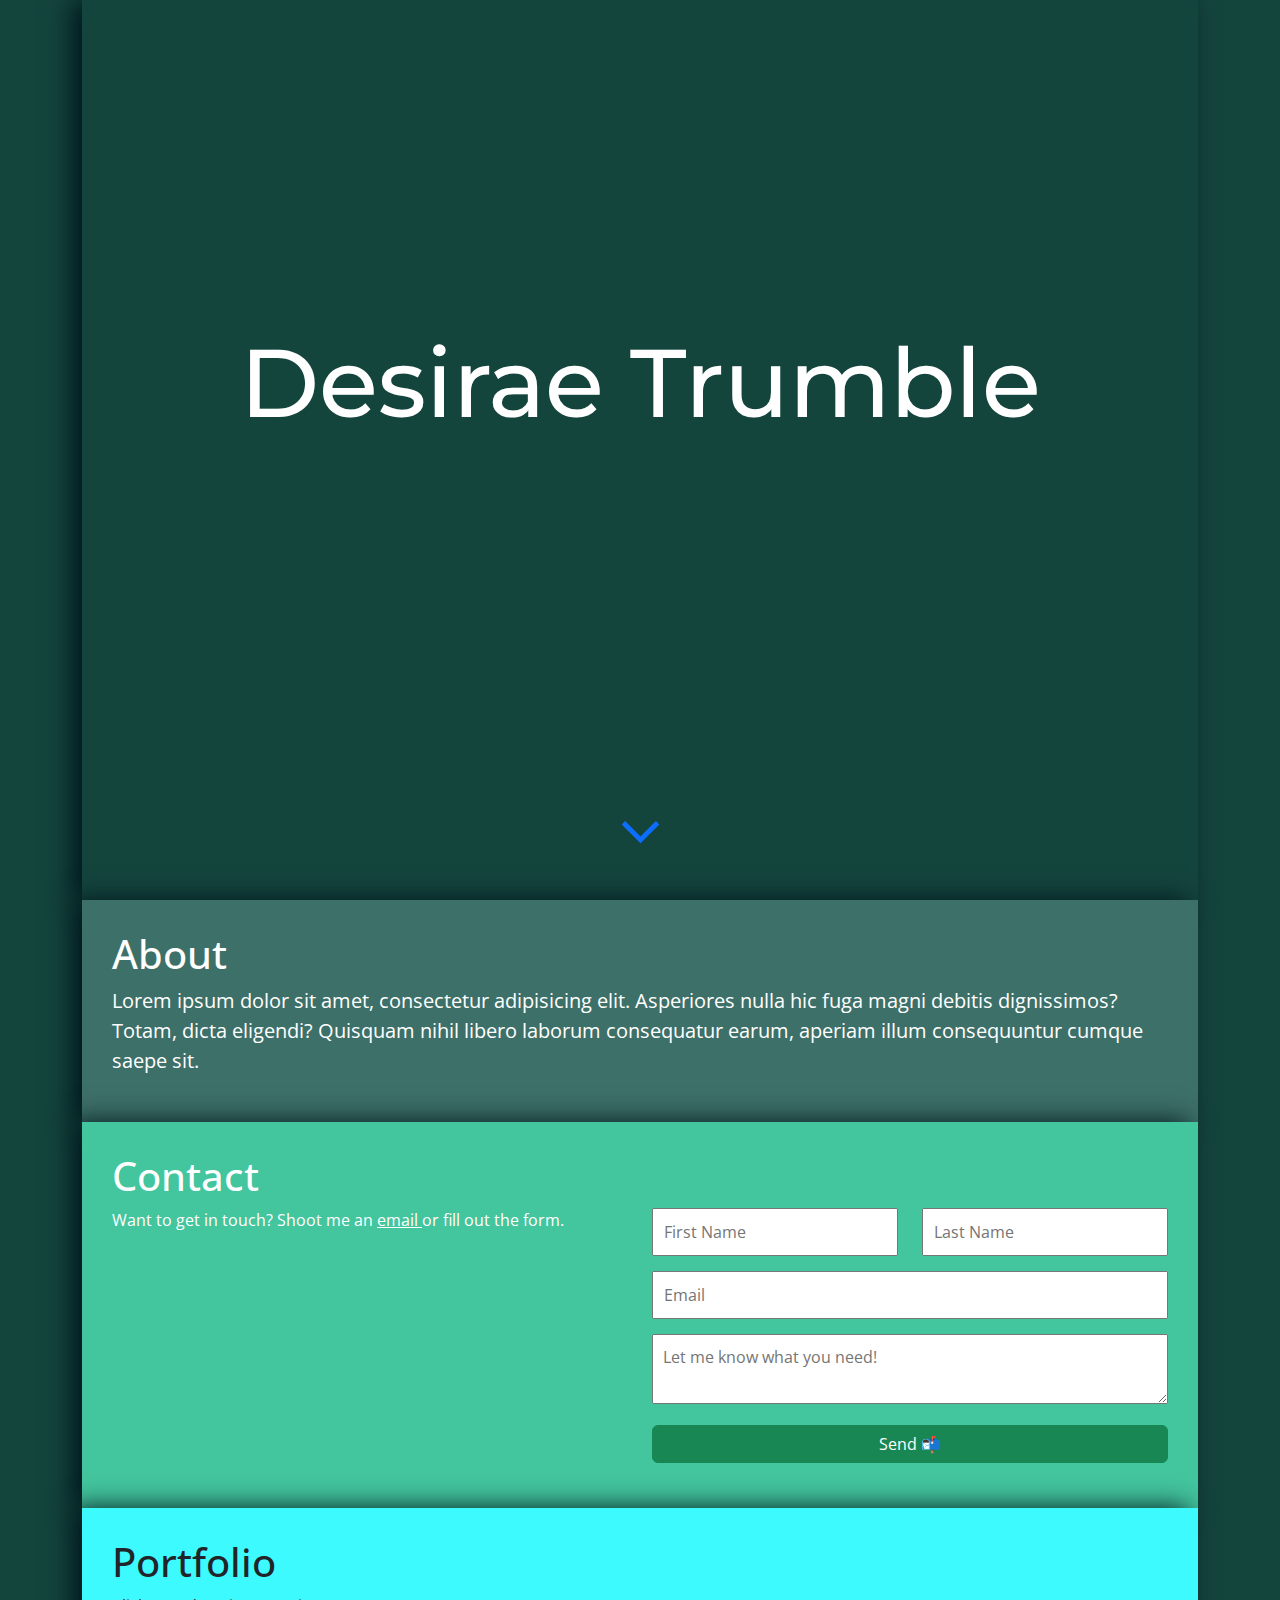
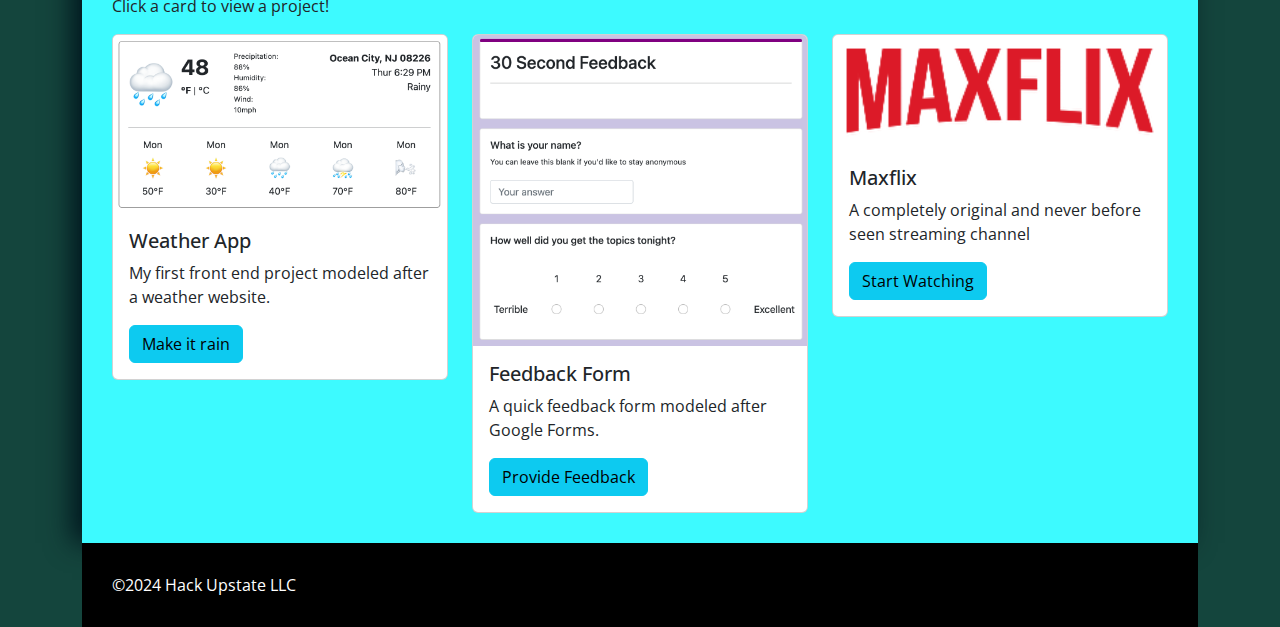
==== d2/index.html @ 1705d89f "Add files via upload" ====
<!DOCTYPE html>
<html lang="en">
    <head>
        <meta charset="UTF-8" />
        <meta name="viewport" content="width=device-width, initial-scale=1.0" />
        <title>Desirae Trumble</title>
        <link
            href="https://cdn.jsdelivr.net/npm/bootstrap@5.3.3/dist/css/bootstrap.min.css"
            rel="stylesheet"
            integrity="sha384-QWTKZyjpPEjISv5WaRU9OFeRpok6YctnYmDr5pNlyT2bRjXh0JMhjY6hW+ALEwIH"
            crossorigin="anonymous"
        />
        <link rel="preconnect" href="https://fonts.googleapis.com" />
        <link rel="preconnect" href="https://fonts.gstatic.com" crossorigin />
        <link
            href="https://fonts.googleapis.com/css2?family=Montserrat:ital,wght@0,100..900;1,100..900&family=Open+Sans:ital,wght@0,300..800;1,300..800&display=swap"
            rel="stylesheet"
        />
        <link
            rel="stylesheet"
            href="https://fonts.googleapis.com/css2?family=Material+Symbols+Outlined:opsz,wght,FILL,GRAD@24,400,0,0"
        />
        <link href="style.css" rel="stylesheet" />
    </head>
    <body>
        <div class="container">
            <section
                id="intro"
                class="d-flex flex-column justify-content-center align-items-center"
            >
                <h1>Desirae Trumble</h1>
                <h3>Hoping I Figure It Out</h3>
                <code>Just Doing My Best</code>
                <a href="#about">
                    <span class="material-symbols-outlined" id="arrowDown">
                        keyboard_arrow_down
                    </span></a
                >
                <!-- end of intro section -->
            </section>
            <section id="about">
                <h1>About</h1>
                <p>
                    Lorem ipsum dolor sit amet, consectetur adipisicing elit.
                    Asperiores nulla hic fuga magni debitis dignissimos? Totam,
                    dicta eligendi? Quisquam nihil libero laborum consequatur
                    earum, aperiam illum consequuntur cumque saepe sit.
                </p>
                <!-- end of about section -->
            </section>
            <section id="contact">
                <h1>Contact</h1>
                <div class="row">
                    <div class="col-md-6 col-xs-12">
                        Want to get in touch? Shoot me an
                        <a href="mailto:desirae.trumble@icloud.com">email </a>
                        or fill out the form.
                    </div>
                    <!-- end of contact text  -->
                    <form class="col-md-6 col-xs-12">
                        <div class="row">
                            <div class="col-6">
                                <input type="text" placeholder="First Name" />

                                <!-- end of first name col -->
                            </div>
                            <div class="col-6">
                                <input type="text" placeholder="Last Name" />

                                <!-- end of last name col -->
                            </div>
                        </div>
                        <div class="row">
                            <div class="col">
                                <input type="text" placeholder="Email" />
                            </div>
                            <!-- end of email row -->
                        </div>
                        <div class="row">
                            <div class="col">
                                <textarea
                                    placeholder="Let me know what you need!"
                                ></textarea>
                            </div>
                            <!-- end of comment row -->
                        </div>
                        <div>
                            <button type="submit" class="btn btn-success">
                                Send 📬
                            </button>
                        </div>
                        <!-- end of contact form -->
                    </form>
                </div>
            </section>
            <section id="portfolio">
                <h1>Portfolio</h1>
                <p>Click a card to view a project!</p>
                <div class="row">
                    <div class="col-sm-4 col=xs-6">
                        <div class="card">
                            <img
                                src="img/weather-app.png"
                                class="card-img-top"
                                alt="An imaged of an app showing the current weather and a five day forecast"
                            />
                            <div class="card-body">
                                <h5 class="card-title">Weather App</h5>
                                <p class="card-text">
                                    My first front end project modeled after a
                                    weather website.
                                </p>
                                <a href="weather.html" class="btn btn-info"
                                    >Make it rain</a
                                >
                            </div>
                        </div>
                        <!-- end of first project -->
                    </div>
                    <div class="col-sm-4 col=xs-6">
                        <div class="card">
                            <img
                                src="img/30-second-feedback.png"
                                class="card-img-top"
                                alt="An image showing a short feedback form"
                            />
                            <div class="card-body">
                                <h5 class="card-title">Feedback Form</h5>
                                <p class="card-text">
                                    A quick feedback form modeled after Google
                                    Forms.
                                </p>
                                <a href="#" class="btn btn-info"
                                    >Provide Feedback</a
                                >
                            </div>
                        </div>
                        <!-- end of second project -->
                    </div>
                    <div class="col-sm-4 col=xs-6">
                        <div class="card">
                            <img
                                src="img/maxflix.png"
                                class="card-img-top"
                                alt="An image with the Maxflix logo in red text"
                            />
                            <div class="card-body">
                                <h5 class="card-title">Maxflix</h5>
                                <p class="card-text">
                                    A completely original and never before seen
                                    streaming channel
                                </p>
                                <a href="#" class="btn btn-info"
                                    >Start Watching</a
                                >
                            </div>
                        </div>
                        <!-- end of project three -->
                    </div>
                </div>
            </section>
            <footer>©2024 Hack Upstate LLC</footer>
            <!-- end of main site container -->
        </div>
    </body>
</html>
---- d2/style.css ----
body {
    background-color: #14453d;
    font-family: "Open Sans", sans-serif;
}

#intro {
    color: white;
    height: 100vh;
}

@keyframes fadein {
    from {
        opacity: 0;
    }
    to {
        opacity: 1;
    }
}

#intro h1 {
    font-family: "Montserrat", sans-serif;
    font-size: 96px;
    text-align: center;
    animation: fadein ease-in 1s;
}

#intro h3 {
    animation-delay: 1s;
    animation-name: fadein;
    animation-duration: 2s;
    animation-fill-mode: forwards;
    opacity: 0;
}

#intro code {
    font-size: 30px;
    margin-top: 20px;
    animation-delay: 2s;
    animation-name: fadein;
    animation-duration: 2s;
    animation-fill-mode: forwards;
    opacity: 0;
}

@media only screen and (max-width: 600px) {
    #intro h1 {
        font-size: 48px;
    }
    #intro code {
        font-size: 16px;
    }
    .card {
        margin-bottom: 15px;
    }
}

#intro h3 {
    margin-top: 20px;
}

#arrowDown {
    font-size: 75px;
    position: absolute;
    bottom: 30px;
    left: calc(50% - 37.5px);
}

#about {
    color: white;
    background-color: #3d7068;
    padding: 30px;
    p {
        font-size: 20px;
    }
}

#contact {
    background-color: #43c59e;
    color: white;
    padding: 30px;
    a {
        color: white;
    }
    input,
    textarea {
        padding: 10px;
        width: 100%;
    }
    .row {
        margin-bottom: 15px;
    }
    .btn {
        width: 100%;
    }
}

#portfolio {
    padding: 30px;
    background: #3dfaff;
}

footer {
    padding: 30px;
    background: black;
    color: white;
}

section {
    box-shadow: -10px 0px 25px #01161e;
}

.bg-dark {
    background-color: #3d7068 !important;
}

#project {
    background-color: #43c59e;
    color: white;
    padding: 30px;
}

.badge {
    background-color: black;
    margin-right: 5px;
}

.img-fluid {
    border-radius: 10px;
}
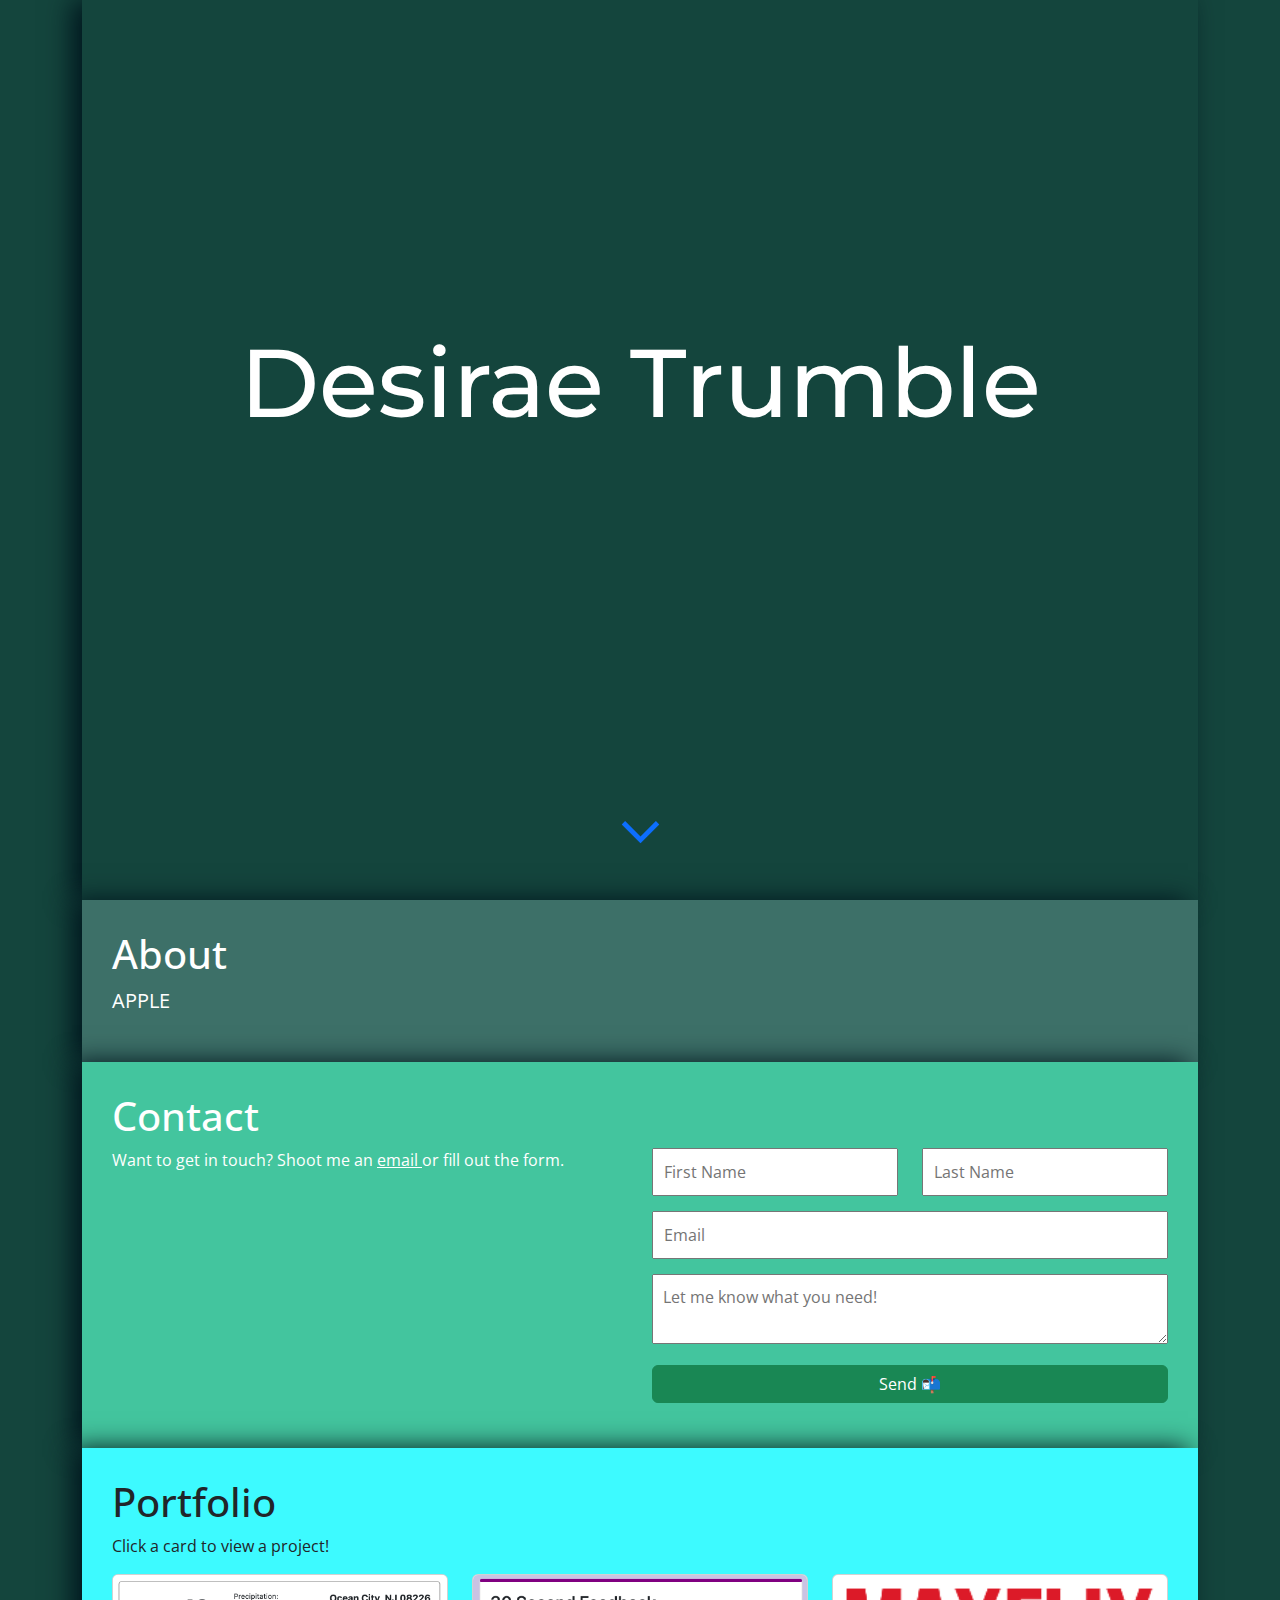
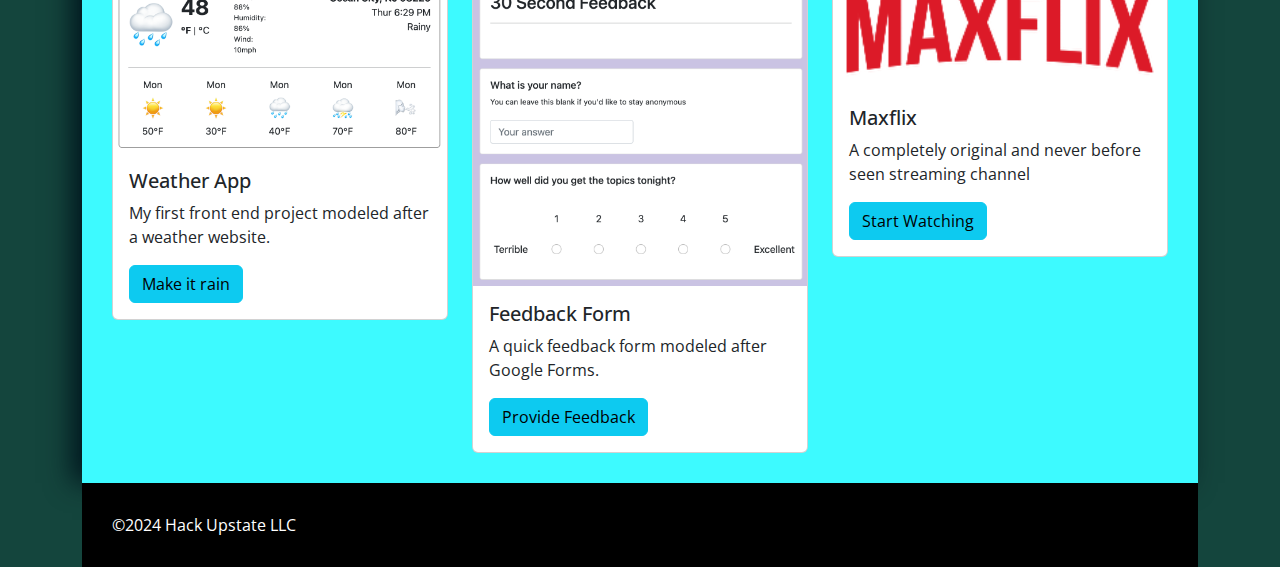
==== commit 79bb26bf: "Took out a big paragraph and replaced it with apple because why not" ====
--- a/d2/index.html
+++ b/d2/index.html
@@ -3,7 +3,7 @@
     <head>
         <meta charset="UTF-8" />
         <meta name="viewport" content="width=device-width, initial-scale=1.0" />
-        <title>Desirae Trumble</title>
+        <title>Desirae Trumble's Portfolio</title>
         <link
             href="https://cdn.jsdelivr.net/npm/bootstrap@5.3.3/dist/css/bootstrap.min.css"
             rel="stylesheet"
@@ -30,7 +30,7 @@
             >
                 <h1>Desirae Trumble</h1>
                 <h3>Hoping I Figure It Out</h3>
-                <code>Just Doing My Best</code>
+                <code>Trying To Do My Best</code>
                 <a href="#about">
                     <span class="material-symbols-outlined" id="arrowDown">
                         keyboard_arrow_down
@@ -40,12 +40,7 @@
             </section>
             <section id="about">
                 <h1>About</h1>
-                <p>
-                    Lorem ipsum dolor sit amet, consectetur adipisicing elit.
-                    Asperiores nulla hic fuga magni debitis dignissimos? Totam,
-                    dicta eligendi? Quisquam nihil libero laborum consequatur
-                    earum, aperiam illum consequuntur cumque saepe sit.
-                </p>
+                <p>APPLE</p>
                 <!-- end of about section -->
             </section>
             <section id="contact">
